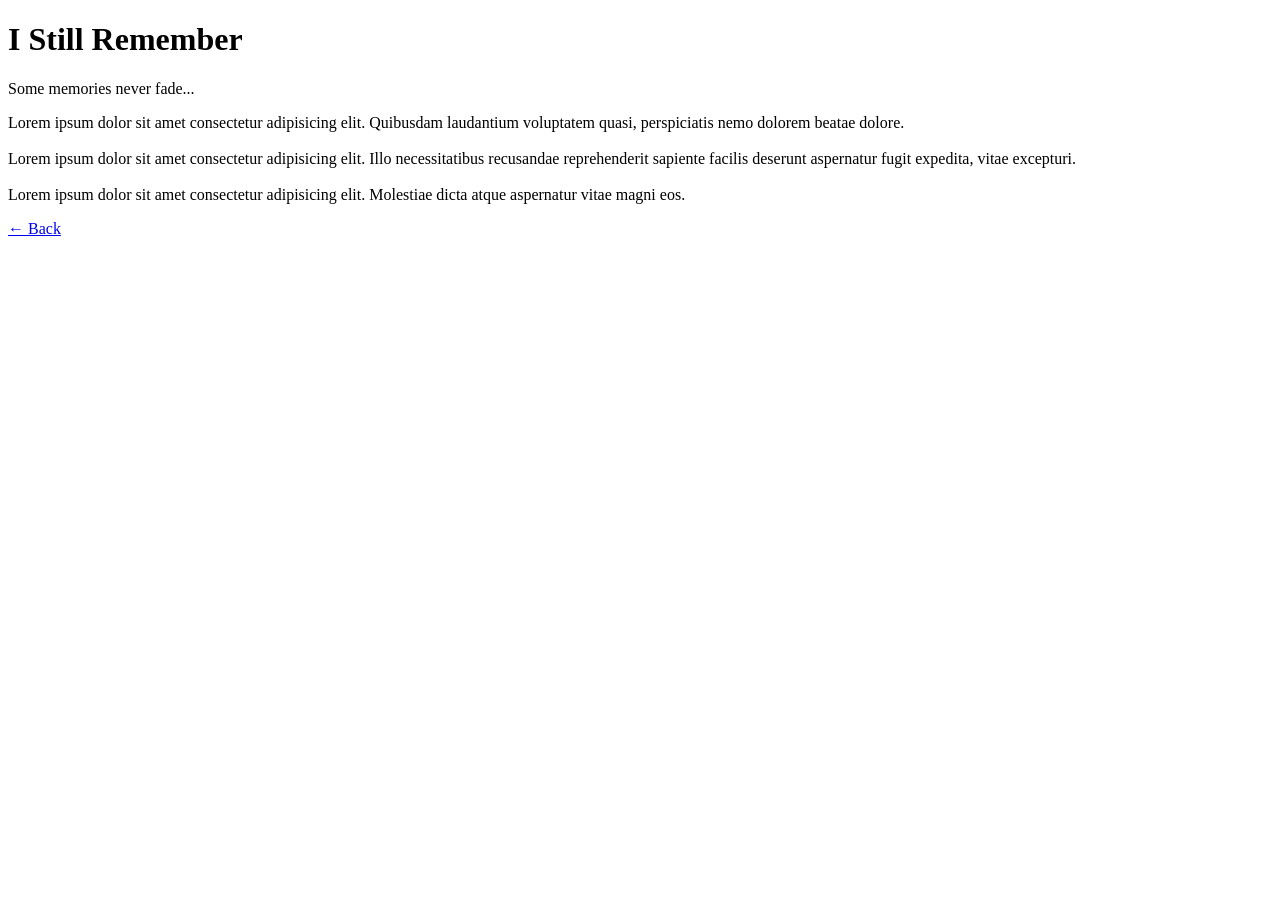
==== remember.html @ 58e034d1 "Create remember.html nn" ====
<!DOCTYPE html>
<html lang="en">
<head>

<meta charset="UTF-8">
<meta name="viewport" content="width=device-width, initial-scale=1.0">

<title>I Still Remember</title>

<link rel="stylesheet" href="remember.css">

</head>
<body>

<div class="page">

<div class="glass">

<h1>I Still Remember</h1>

<span>Some memories never fade...</span>

<p>

Lorem ipsum dolor sit amet consectetur adipisicing elit.
Quibusdam laudantium voluptatem quasi, perspiciatis nemo
dolorem beatae dolore.

<br><br>

Lorem ipsum dolor sit amet consectetur adipisicing elit.
Illo necessitatibus recusandae reprehenderit sapiente
facilis deserunt aspernatur fugit expedita, vitae
excepturi.

<br><br>

Lorem ipsum dolor sit amet consectetur adipisicing elit.
Molestiae dicta atque aspernatur vitae magni eos.

</p>

<a href="index.html">← Back</a>

</div>

</div>

</body>
</html>
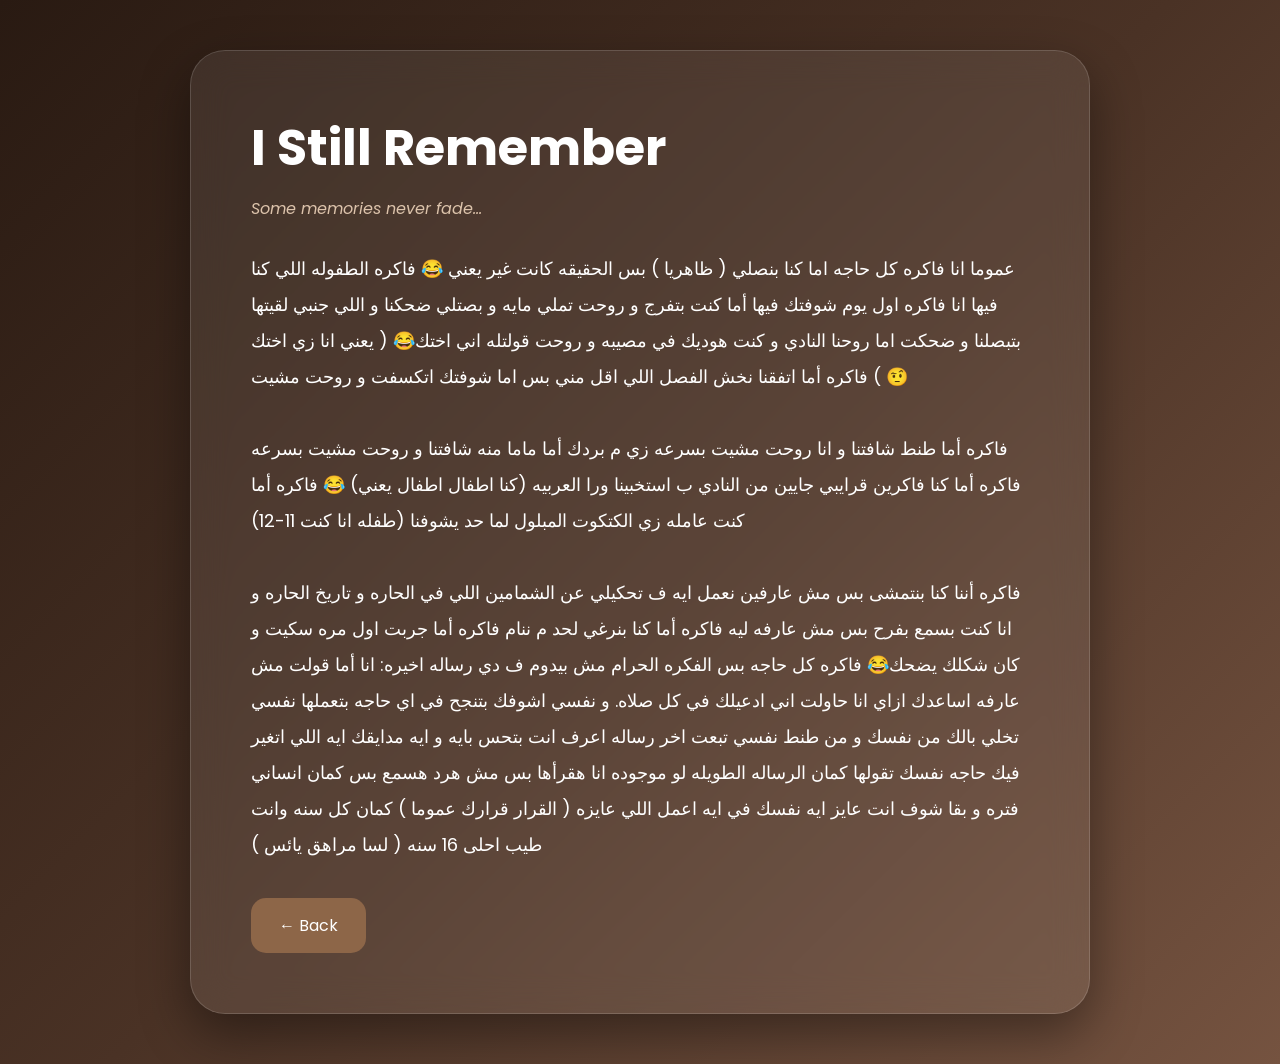
==== commit 64dbd8b8: "Update remember.html m" ====
--- a/remember.html
+++ b/remember.html
@@ -22,21 +22,44 @@
 
 <p>
 
-Lorem ipsum dolor sit amet consectetur adipisicing elit.
-Quibusdam laudantium voluptatem quasi, perspiciatis nemo
-dolorem beatae dolore.
+عموما انا فاكره كل حاجه 
+اما كنا بنصلي ( ظاهريا ) بس الحقيقه كانت غير يعني 😂
+
+فاكره الطفوله اللي كنا فيها 
+
+انا فاكره اول يوم شوفتك فيها أما كنت بتفرج و روحت تملي مايه و بصتلي ضحكنا و اللي جنبي لقيتها بتبصلنا و ضحكت 
+
+اما روحنا النادي و كنت هوديك في مصيبه و روحت قولتله اني اختك😂 ( يعني انا زي اختك 🤨 ) 
+
+فاكره أما اتفقنا نخش الفصل اللي اقل مني بس اما شوفتك اتكسفت و روحت مشيت  
+<br><br>
+
+فاكره أما طنط شافتنا و انا روحت مشيت بسرعه زي م بردك أما ماما منه شافتنا و روحت مشيت بسرعه
+ فاكره أما كنا فاكرين قرايبي جايين من النادي ب استخبينا ورا العربيه (كنا اطفال اطفال يعني) 😂
+
+فاكره أما كنت عامله زي الكتكوت المبلول لما حد يشوفنا (طفله انا كنت 11-12)
 
 <br><br>
 
-Lorem ipsum dolor sit amet consectetur adipisicing elit.
-Illo necessitatibus recusandae reprehenderit sapiente
-facilis deserunt aspernatur fugit expedita, vitae
-excepturi.
+فاكره أننا كنا بنتمشى بس مش عارفين نعمل ايه ف تحكيلي عن الشمامين اللي في الحاره و تاريخ الحاره و انا كنت بسمع بفرح بس مش عارفه ليه
 
-<br><br>
+فاكره أما كنا بنرغي لحد م ننام 
 
-Lorem ipsum dolor sit amet consectetur adipisicing elit.
-Molestiae dicta atque aspernatur vitae magni eos.
+فاكره أما جربت اول مره سكيت و كان شكلك يضحك😂
+
+ فاكره كل حاجه بس الفكره الحرام مش بيدوم  
+ف دي رساله اخيره: 
+انا أما قولت مش عارفه اساعدك ازاي انا حاولت اني ادعيلك في كل صلاه.
+و نفسي اشوفك بتنجح في اي حاجه بتعملها 
+نفسي تخلي بالك من نفسك و من طنط 
+نفسي تبعت اخر رساله اعرف انت بتحس بايه و ايه مدايقك 
+ايه اللي اتغير فيك 
+حاجه نفسك تقولها 
+كمان الرساله الطويله لو موجوده
+انا هقرأها بس مش هرد 
+هسمع بس
+كمان انساني فتره و بقا شوف انت عايز ايه نفسك في ايه اعمل اللي عايزه ( القرار قرارك عموما )
+كمان كل سنه وانت طيب احلى 16 سنه ( لسا مراهق يائس )
 
 </p>
 
--- a/remember.css
+++ b/remember.css
@@ -0,0 +1,100 @@
+@import url('https://fonts.googleapis.com/css2?family=Poppins:wght@300;400;600&display=swap');
+
+*{
+
+margin:0;
+padding:0;
+box-sizing:border-box;
+font-family:Poppins,sans-serif;
+
+}
+
+body{
+
+background:linear-gradient(135deg,#291a12,#4a3225,#755340);
+
+min-height:100vh;
+
+display:flex;
+
+justify-content:center;
+
+align-items:center;
+
+padding:50px;
+
+}
+
+.glass{
+
+max-width:900px;
+
+background:rgba(255,255,255,.08);
+
+backdrop-filter:blur(18px);
+
+padding:60px;
+
+border-radius:35px;
+
+border:1px solid rgba(255,255,255,.15);
+
+color:white;
+
+box-shadow:0 20px 50px rgba(0,0,0,.4);
+
+}
+
+h1{
+
+font-size:50px;
+
+margin-bottom:10px;
+
+}
+
+span{
+
+display:block;
+
+margin-bottom:30px;
+
+color:#dcc3ab;
+
+font-style:italic;
+
+}
+
+p{
+
+font-size:18px;
+
+line-height:2;
+
+margin-bottom:35px;
+
+}
+
+a{
+
+display:inline-block;
+
+padding:15px 28px;
+
+background:#8d6648;
+
+color:white;
+
+text-decoration:none;
+
+border-radius:15px;
+
+transition:.3s;
+
+}
+
+a:hover{
+
+background:#a77b58;
+
+}
